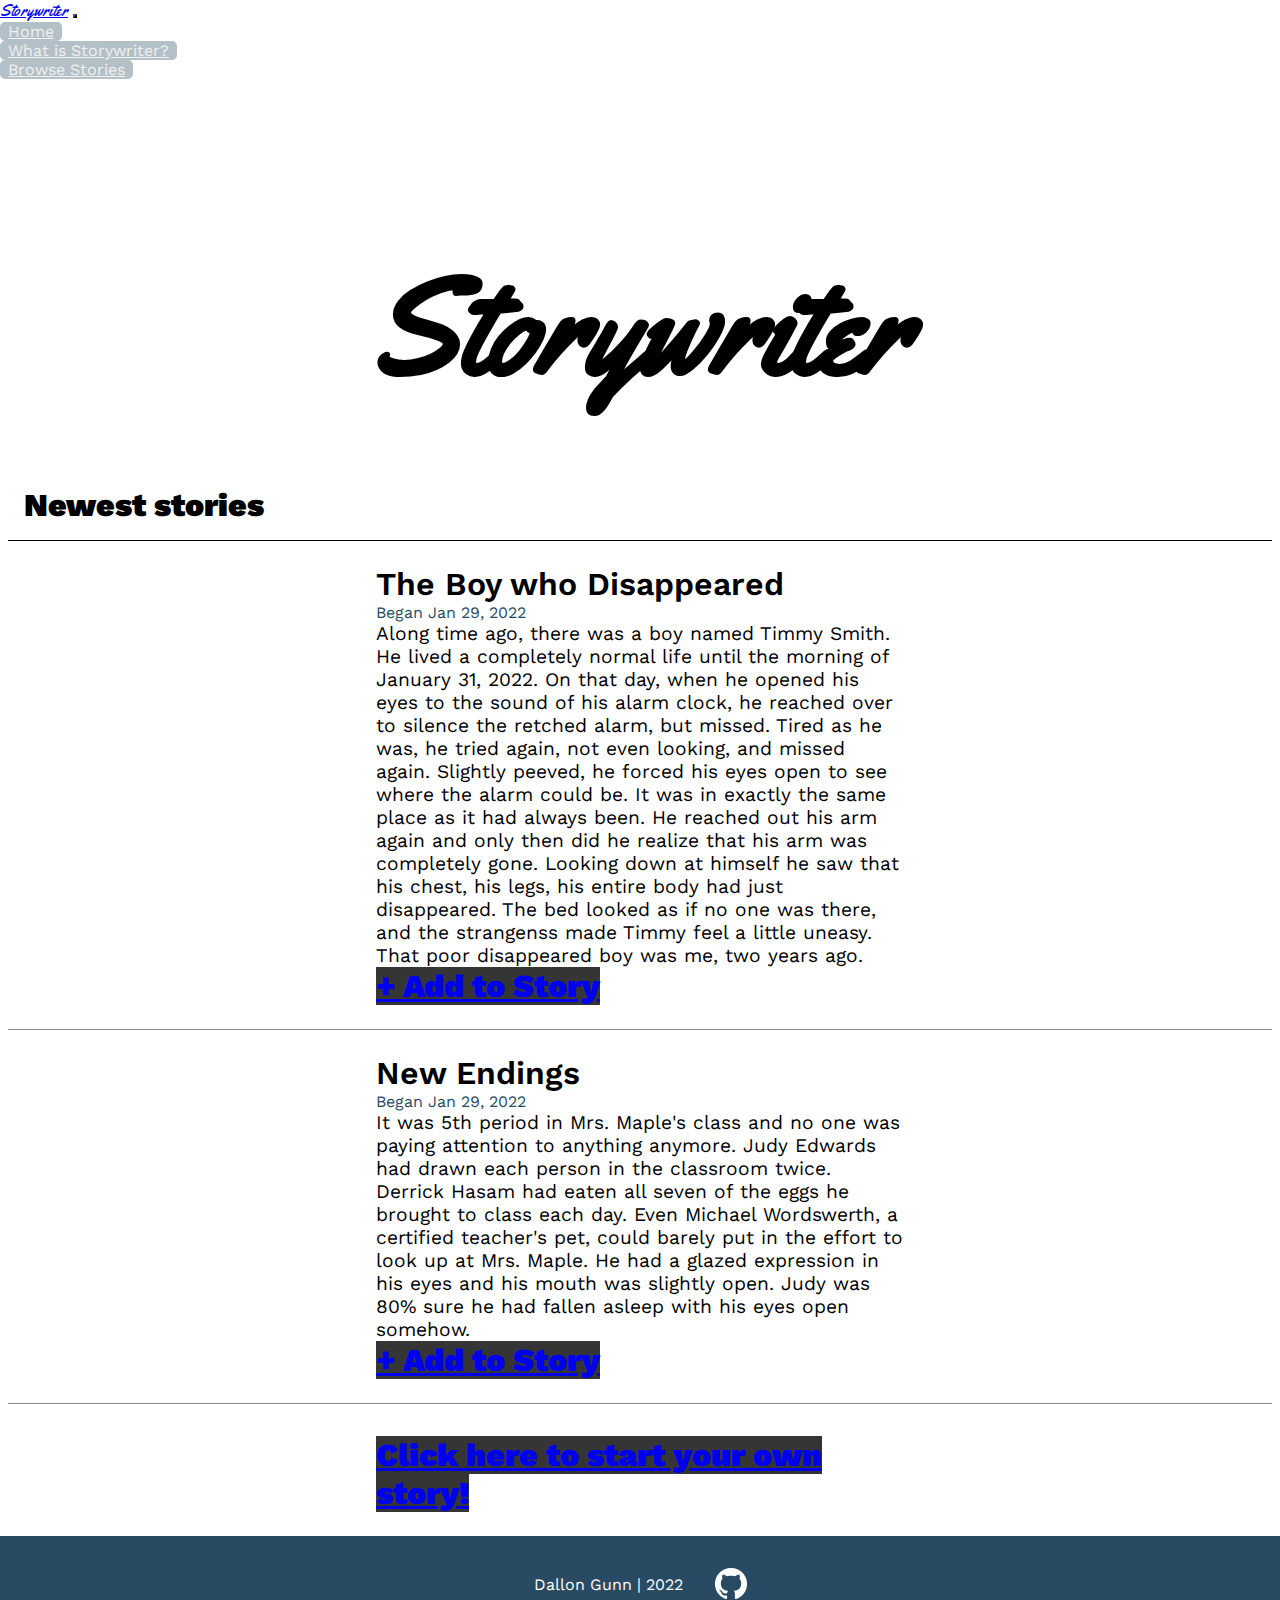
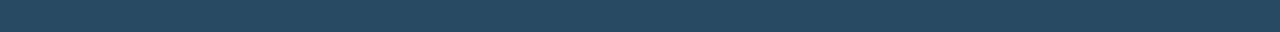
==== index.html @ a12d4d4e "Initial commit" ====
<!DOCTYPE html>
<html lang="en">
	<head>
		<meta charset="UTF-8" />
		<meta http-equiv="X-UA-Compatible" content="IE=edge" />
		<meta name="viewport" content="width=device-width, initial-scale=1.0" />
		<link
			href="https://cdn.jsdelivr.net/npm/bootstrap@5.1.3/dist/css/bootstrap.min.css"
			rel="stylesheet"
			integrity="sha384-1BmE4kWBq78iYhFldvKuhfTAU6auU8tT94WrHftjDbrCEXSU1oBoqyl2QvZ6jIW3"
			crossorigin="anonymous"
		/>
		<style>
			@import url("https://fonts.googleapis.com/css2?family=Cedarville+Cursive&family=Comforter&family=Fuzzy+Bubbles&family=Heebo:wght@900&family=Hi+Melody&family=Leckerli+One&family=Nunito&family=Pacifico&family=Permanent+Marker&family=Work+Sans:wght@400;500;600;700;900&family=Yellowtail&display=swap");
		</style>
		<link rel="stylesheet" href="../css/styles.css" />
		<link rel="stylesheet" href="../css/index.css" />
		<link
			rel="icon"
			href="data:image/svg+xml,<svg xmlns=%22http://www.w3.org/2000/svg%22 viewBox=%220 0 100 100%22><text y=%22.9em%22 font-size=%2290%22>📖</text></svg>"
		/>

		<title>Storywriter</title>
	</head>
	<body>
		<main>
			<section class="section-1">
				<img
					src="https://images.unsplash.com/photo-1573126617899-41f1dffb196c?ixlib=rb-1.2.1&ixid=MnwxMjA3fDB8MHxwaG90by1wYWdlfHx8fGVufDB8fHx8&auto=format&fit=crop&w=2070&q=80"
				/>
				<nav class="navbar navbar-expand-lg navbar-dark bg-dark">
					<div class="container-fluid">
						<a class="navbar-brand" href="index.html">Storywriter</a>
						<button
							class="navbar-toggler"
							type="button"
							data-bs-toggle="collapse"
							data-bs-target="#navbarNav"
							aria-controls="navbarNav"
							aria-expanded="false"
							aria-label="Toggle navigation"
						>
							<span class="navbar-toggler-icon"></span>
						</button>
						<div class="collapse navbar-collapse" id="navbarNav">
							<ul class="navbar-nav">
								<li class="nav-item active">
									<a class="nav-link" href="index.html">Home</a>
								</li>
								<li class="nav-item">
									<a class="nav-link" href="pages/about.html"
										>What is Storywriter?</a
									>
								</li>
								<li class="nav-item">
									<a class="nav-link" href="pages/browse.html"
										>Browse Stories</a
									>
								</li>
							</ul>
						</div>
					</div>
				</nav>
				<div class="word-container">
					<h1>Welcome to</h1>
					<h1 id="storywriter">Storywriter</h1>
				</div>
			</section>
			<section class="section-2">
				<header>
					<h1>Newest stories</h1>
				</header>
				<div class="story-wrapper">
					<article>
						<h1>The Boy who Disappeared</h1>
						<h4 id="creation-date">Began Jan 29, 2022</h4>
						<p>
							Along time ago, there was a boy named Timmy Smith. He lived a
							completely normal life until the morning of January 31, 2022. On
							that day, when he opened his eyes to the sound of his alarm clock,
							he reached over to silence the retched alarm, but missed. Tired as
							he was, he tried again, not even looking, and missed again.
							Slightly peeved, he forced his eyes open to see where the alarm
							could be. It was in exactly the same place as it had always been.
							He reached out his arm again and only then did he realize that his
							arm was completely gone. Looking down at himself he saw that his
							chest, his legs, his entire body had just disappeared. The bed
							looked as if no one was there, and the strangenss made Timmy feel
							a little uneasy. That poor disappeared boy was me, two years ago.
						</p>
						<a href="pages/story1.html" class="btn btn-primary" id="add-button"
							>+ Add to Story</a
						>

						<!-- <button class="add-button" >+ Add to Story</button> -->
					</article>
				</div>
				<div class="story-wrapper">
					<article>
						<h1>New Endings</h1>
						<h4 id="creation-date">Began Jan 29, 2022</h4>
						<p>
							It was 5th period in Mrs. Maple's class and no one was paying
							attention to anything anymore. Judy Edwards had drawn each person
							in the classroom twice. Derrick Hasam had eaten all seven of the
							eggs he brought to class each day. Even Michael Wordswerth, a
							certified teacher's pet, could barely put in the effort to look up
							at Mrs. Maple. He had a glazed expression in his eyes and his
							mouth was slightly open. Judy was 80% sure he had fallen asleep
							with his eyes open somehow.
						</p>
						<a href="pages/story2.html" class="btn btn-primary" id="add-button"
							>+ Add to Story</a
						>
					</article>
				</div>
			</section>
			<section class="section-3">
				<article>
					<a
						href="pages/storymaker.html"
						class="btn btn-primary"
						id="add-button"
						>Click here to start your own story!</a
					>
				</article>
			</section>
			<footer>
				<a id="git-hub-link" href="https://github.com/dlgunn/CreativeProject"
					><p>Dallon Gunn | 2022</p>
					<img src="images/GitHub-Mark-Light-32px.png" />
				</a>
			</footer>
		</main>

		<script
			src="https://cdn.jsdelivr.net/npm/bootstrap@5.1.3/dist/js/bootstrap.bundle.min.js"
			integrity="sha384-ka7Sk0Gln4gmtz2MlQnikT1wXgYsOg+OMhuP+IlRH9sENBO0LRn5q+8nbTov4+1p"
			crossorigin="anonymous"
		></script>
	</body>
</html>
---- css/styles.css ----
* {
	margin: 0;
	padding: 0;
	font-weight: 400;
	box-sizing: border-box;
}

main {
	font-family: "Work Sans", sans-serif;
	/* background-color: black; */
}

nav {
	width: 100%;
}

.navbar {
	background-color: rgba(0, 0, 0, 0) !important;
	color: white !important;
}

.navbar-brand {
	font-family: "Yellowtail", cursive;
}

.navbar-toggler {
	background-color: hsla(204, 43%, 20%, 0.342);
}

.navbar-expand-lg .navbar-collapse {
	justify-content: right;
}

.nav-link {
	background-color: hsla(204, 42%, 27%, 0.349);
	border-radius: 5px;
	padding-left: 0.5rem !important;
	padding-right: 0.5rem !important;
	margin-top: 0.2rem !important;
	margin-right: 0.2rem !important;
	text-align: center;
	width: auto;
	color: rgb(240, 240, 240) !important;
}

.nav-link:hover {
	color: #284b633d !important;
}

.section-1 {
	position: relative;
	overflow: hidden;
	display: flex;
	flex-direction: column;
	align-items: center;
	/* z-index: 0; */
}

.section-1 img {
	position: absolute;
	z-index: -1;
	top: -300px;
	opacity: 60%;
}

#standard-banner {
	top: -595px;
}

.word-container {
	display: flex;
	flex-direction: column;
	justify-content: center;
	align-items: center;
}

.word-container h1 {
	font-weight: 900;
	color: white;
	font-size: 15vmin;
	padding: 10px;
	margin-bottom: 0;
}

#storywriter {
	font-family: "Yellowtail", cursive;
	position: relative;
	top: -2rem;
	z-index: -2;
	color: rgb(0, 0, 0);
	margin-top: 0;
	margin-bottom: 0;
}

.section-2 {
	border-radius: 15px;
	display: flex;
	flex-direction: column;
	align-items: center;
	padding: 0.5rem;
}

header h1 {
	margin-bottom: 0;
}

.section-2 header {
	padding: 1rem;
	/* background-color: #284b63; */
	/* border-radius: 5px; */
	width: 100%;
	border-bottom-style: solid;
	border-width: 1px;
}

.section-2 header h1 {
	font-weight: 900;
	color: Black;
}

.story-wrapper {
	display: flex;
	flex-direction: column;
	align-items: center;
	width: 100%;
	border-bottom-style: solid;
	border-color: #35353596;
	border-width: 1px;
}

article {
	margin: 0.5rem;
	padding: 1rem;
	max-width: 35rem;
}

article h1 {
	font-weight: 600;
}

article #creation-date {
	color: #284b63;
}

#add-button {
	background-color: #353535;
	font-weight: 900;
	width: 100%;
	font-size: 2rem;
	border: none;
}

#add-button:hover {
	background-color: #747474;
	transition: background-color 0.2s ease;
}

article p {
	font-size: 1.2rem;
}

footer {
	/* background-color: hsl(204, 42%, 20%); */
	background-color: #284b63;
	color: white;
	display: flex;
	justify-content: center;
	align-items: center;
	padding: 2rem;
}

footer p {
	margin-bottom: 0;
	margin-right: 2rem;
}

footer #git-hub-link {
	display: flex;
	align-items: center;
	justify-content: center;
	text-decoration: none;
	color: white;
}

footer #git-hub-link:hover {
	/* color: rgb(161, 161, 161); */
	filter: brightness(60%);
}

#breadcrumb {
	font-family: "Work Sans", sans-serif !important;
	margin-left: 0.5rem;
}

.section-3 {
	display: flex;
	align-items: center;
	justify-content: center;
}
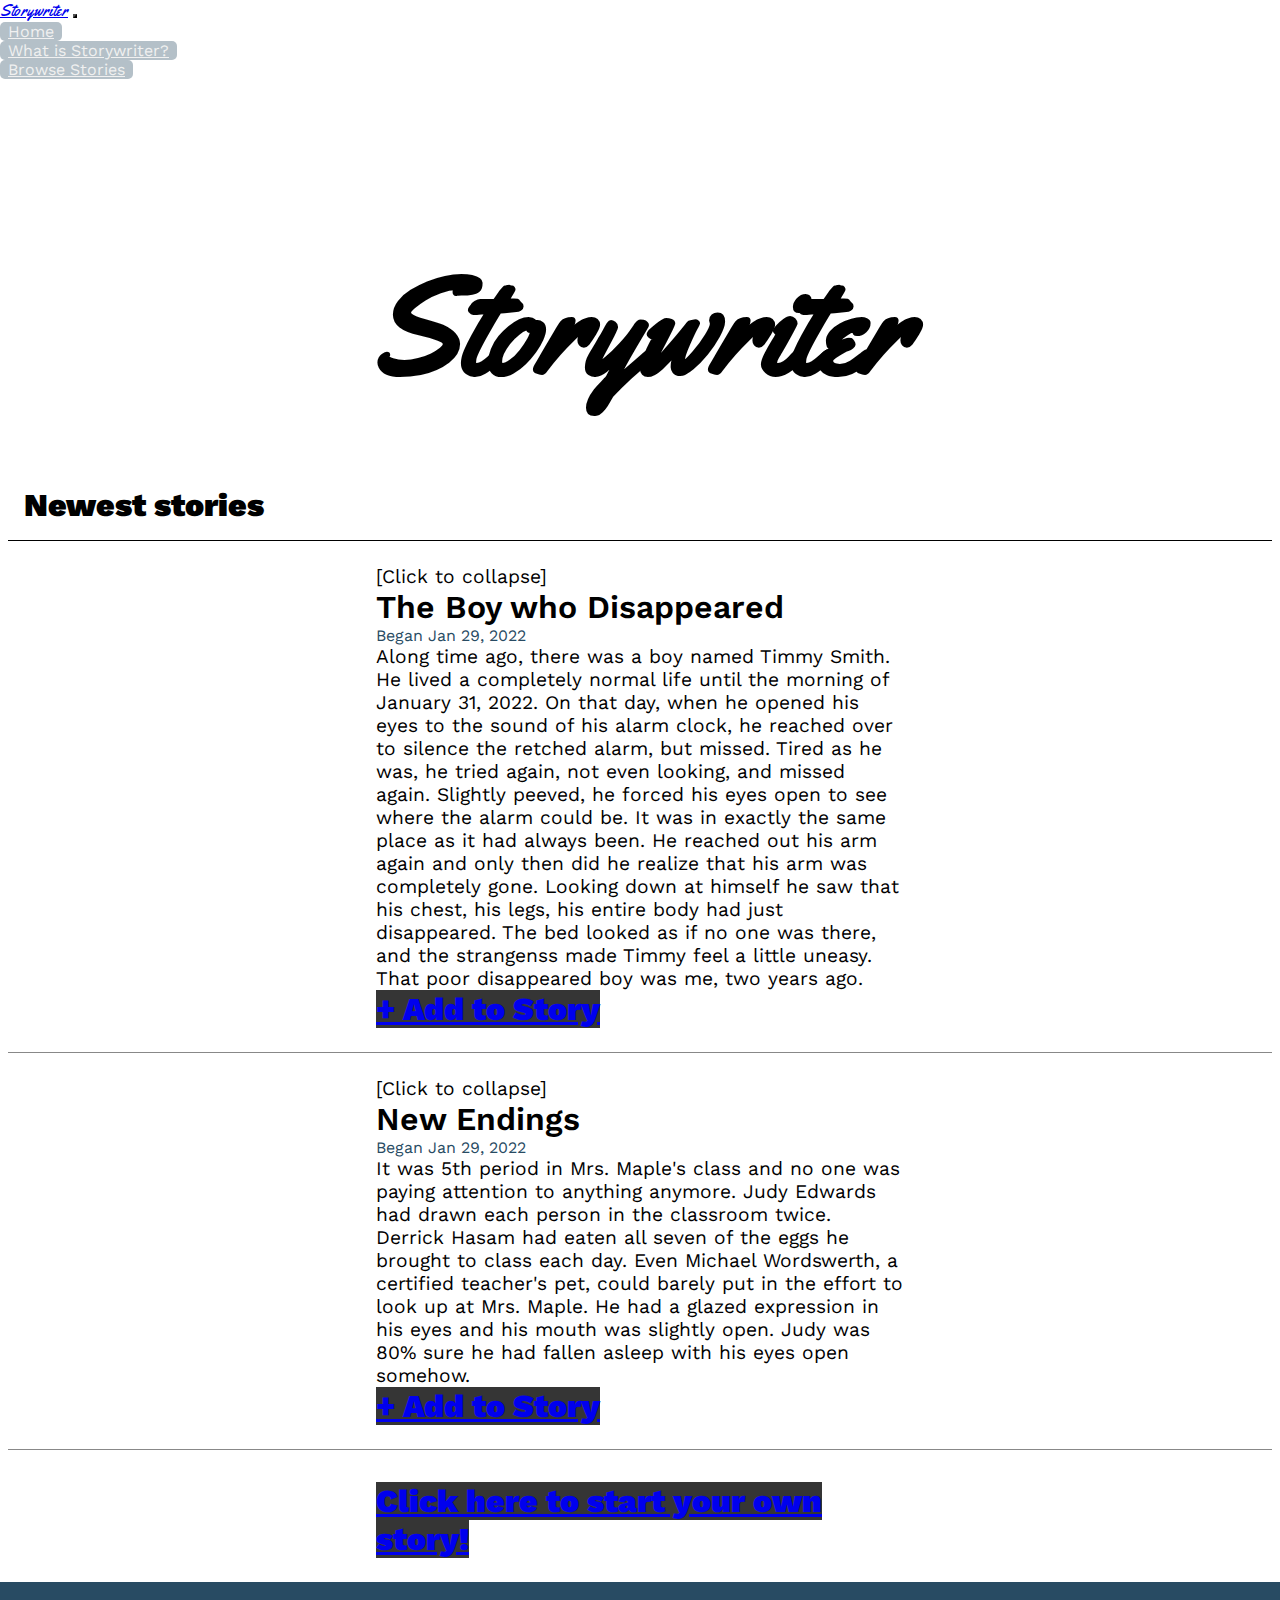
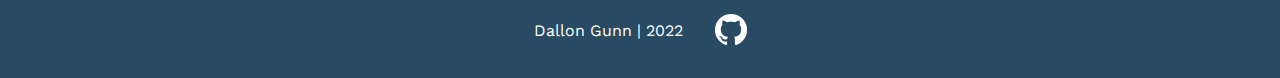
==== commit e096ce8e: "Added expandable sections" ====
--- a/index.html
+++ b/index.html
@@ -23,6 +23,9 @@
 		<title>Storywriter</title>
 	</head>
 	<body>
+		<script src="javascript/storywriter.js"></script>
+		<script src="javascript/expand.js"></script>
+
 		<main>
 			<section class="section-1">
 				<img
--- a/css/styles.css
+++ b/css/styles.css
@@ -132,6 +132,7 @@
 	margin: 0.5rem;
 	padding: 1rem;
 	max-width: 35rem;
+	width: 100%;
 }
 
 article h1 {
